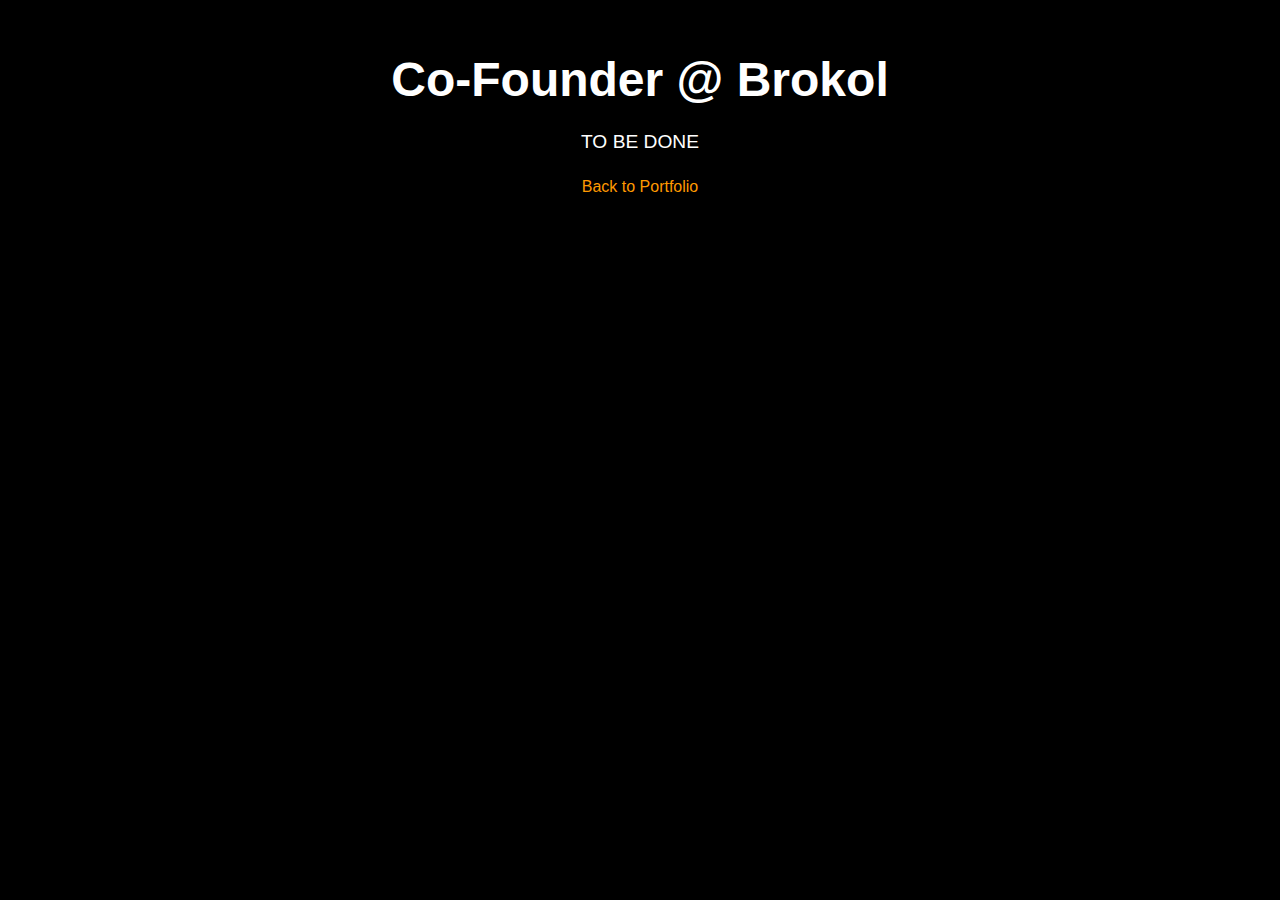
==== src/brokol.html @ a6249a74 "apply prettier formatting" ====
<!DOCTYPE html>
<html lang="en">
  <head>
    <meta charset="UTF-8" />
    <meta name="viewport" content="width=device-width, initial-scale=1.0" />
    <title>Details - Co-Founder @ Brokol</title>
    <link rel="stylesheet" href="brokol.css" />
  </head>
  <body>
    <div class="brokol-page">
      <h1>Co-Founder @ Brokol</h1>
      <p>TO BE DONE</p>
      <a href="../index.html" class="back-link">Back to Portfolio</a>
    </div>
  </body>
</html>
---- src/brokol.css ----
body,
html {
  margin: 0;
  padding: 0;
  width: 100%;
  height: 100%;
  font-family: Arial, sans-serif;
  background-color: black;
  color: white;
}

.brokol-page {
  padding: 20px;
  text-align: center;
}

.brokol-page h1 {
  font-size: 3em;
  margin-bottom: 20px;
}

.brokol-page p {
  font-size: 1.2em;
  max-width: 800px;
  margin: 0 auto;
  line-height: 1.6;
}

.back-link {
  display: block;
  margin-top: 20px;
  color: #ff9900;
  text-decoration: none;
}

.back-link:hover {
  text-decoration: underline;
}
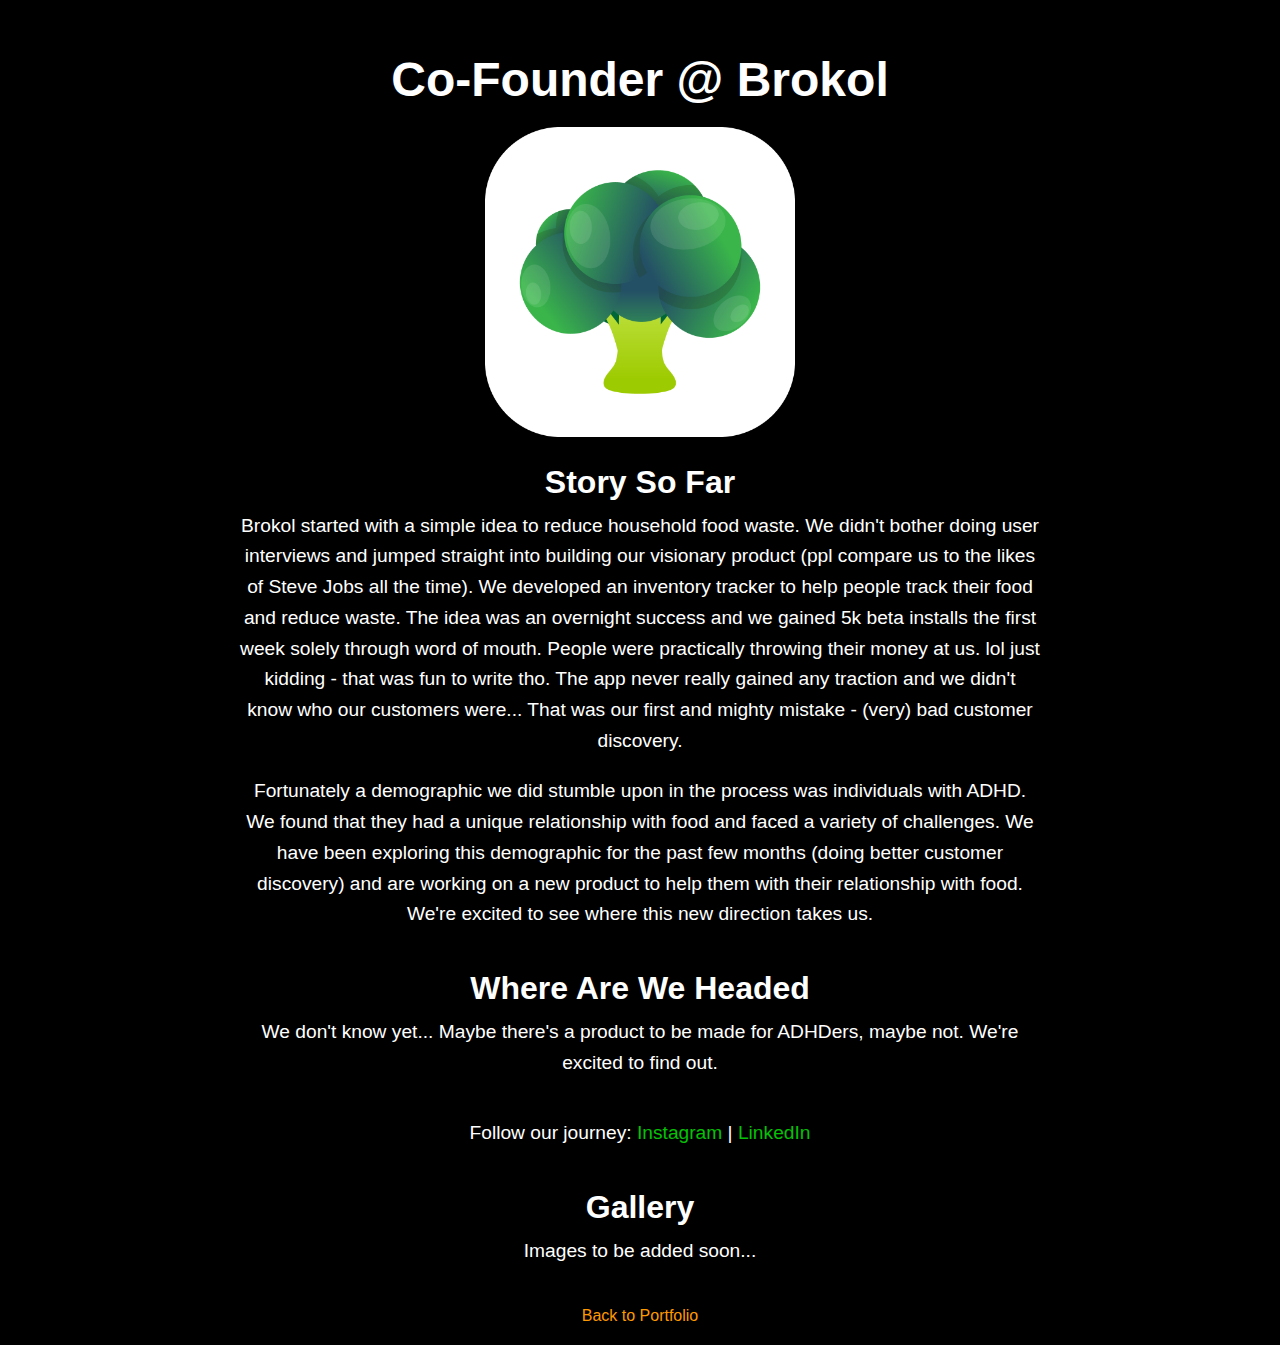
==== commit aef94eee: "update brokol page" ====
--- a/src/brokol.html
+++ b/src/brokol.html
@@ -9,7 +9,54 @@
   <body>
     <div class="brokol-page">
       <h1>Co-Founder @ Brokol</h1>
-      <p>TO BE DONE</p>
+      <img src="./brokol.png" alt="Brokol" class="brokol-image" />
+      <section class="section">
+        <h2>Story So Far</h2>
+        <p>
+          Brokol started with a simple idea to reduce household food waste. We
+          didn't bother doing user interviews and jumped straight into building
+          our visionary product (ppl compare us to the likes of Steve Jobs all
+          the time). We developed an inventory tracker to help people track
+          their food and reduce waste. The idea was an overnight success and we
+          gained 5k beta installs the first week solely through word of mouth.
+          People were practically throwing their money at us. lol just kidding -
+          that was fun to write tho. The app never really gained any traction
+          and we didn't know who our customers were... That was our first and
+          mighty mistake - (very) bad customer discovery.
+        </p>
+        <p>
+          Fortunately a demographic we did stumble upon in the process was
+          individuals with ADHD. We found that they had a unique relationship
+          with food and faced a variety of challenges. We have been exploring
+          this demographic for the past few months (doing better customer
+          discovery) and are working on a new product to help them with their
+          relationship with food. We're excited to see where this new direction
+          takes us.
+        </p>
+      </section>
+      <section class="section">
+        <h2>Where Are We Headed</h2>
+        <p>
+          We don't know yet... Maybe there's a product to be made for ADHDers,
+          maybe not. We're excited to find out.
+        </p>
+        <div class="follow-us">
+          <p>
+            Follow our journey:
+            <a href="https://www.instagram.com/brokol.app/" target="_blank"
+              >Instagram</a
+            >
+            |
+            <a href="https://ca.linkedin.com/company/brokol" target="_blank"
+              >LinkedIn</a
+            >
+          </p>
+        </div>
+      </section>
+      <section class="section">
+        <h2>Gallery</h2>
+        <p>Images to be added soon...</p>
+      </section>
       <a href="../index.html" class="back-link">Back to Portfolio</a>
     </div>
   </body>
--- a/src/brokol.css
+++ b/src/brokol.css
@@ -22,8 +22,50 @@
 .brokol-page p {
   font-size: 1.2em;
   max-width: 800px;
-  margin: 0 auto;
+  margin: 0 auto 20px;
   line-height: 1.6;
+}
+
+.section {
+  margin-bottom: 40px;
+}
+
+.section h2 {
+  font-size: 2em;
+  margin-bottom: 10px;
+}
+
+.brokol-image {
+  width: 25%;
+  max-width: 400px;
+  height: auto;
+  margin: 0 auto 20px;
+  display: block;
+}
+
+.section h2 {
+  font-size: 2em;
+  margin-bottom: 10px;
+}
+
+.follow-us {
+  margin-top: 40px;
+  margin-bottom: 20px;
+}
+
+.follow-us p {
+  font-size: 1.2em;
+  margin-bottom: 10px;
+}
+
+.follow-us a {
+  color: #05c205;
+  text-decoration: none;
+  font-size: 1em;
+}
+
+.follow-us a:hover {
+  text-decoration: underline;
 }
 
 .back-link {
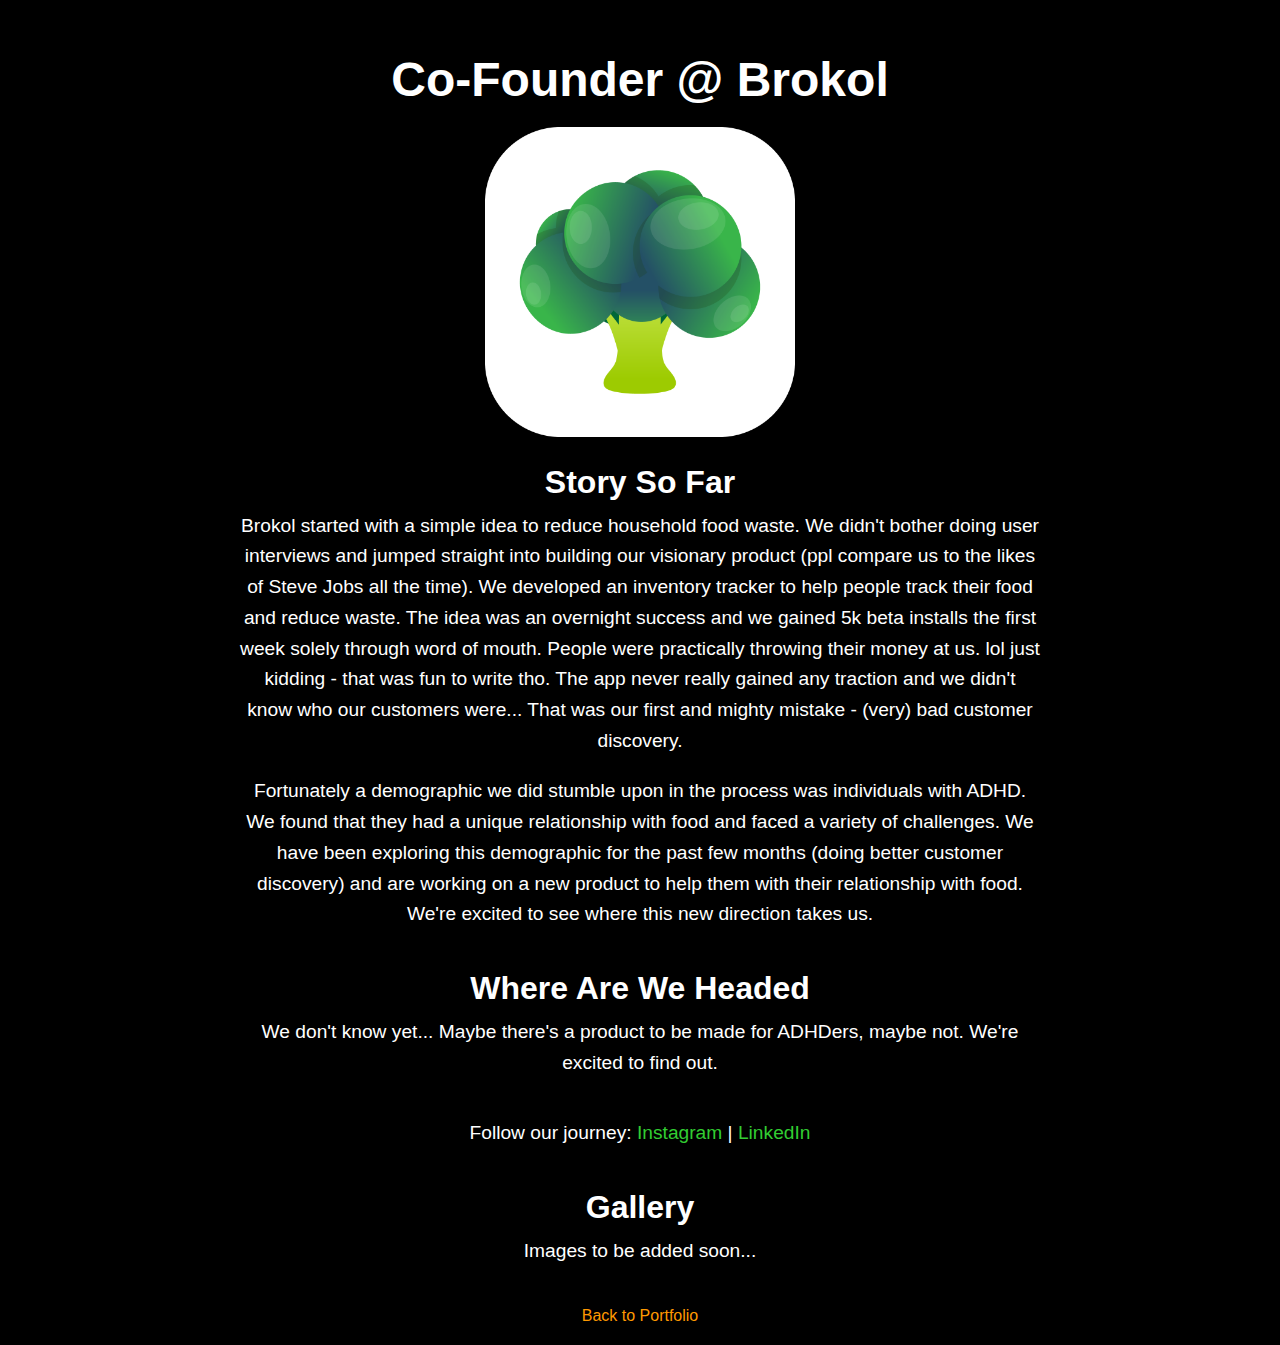
==== commit 4493d8c5: "update back links" ====
--- a/src/brokol.html
+++ b/src/brokol.html
@@ -3,7 +3,7 @@
   <head>
     <meta charset="UTF-8" />
     <meta name="viewport" content="width=device-width, initial-scale=1.0" />
-    <title>Details - Co-Founder @ Brokol</title>
+    <title>Co-Founder @ Brokol</title>
     <link rel="stylesheet" href="brokol.css" />
   </head>
   <body>
@@ -57,7 +57,7 @@
         <h2>Gallery</h2>
         <p>Images to be added soon...</p>
       </section>
-      <a href="../index.html" class="back-link">Back to Portfolio</a>
+      <a href="../" class="back-link">Back to Portfolio</a>
     </div>
   </body>
 </html>
--- a/src/brokol.css
+++ b/src/brokol.css
@@ -59,7 +59,7 @@
 }
 
 .follow-us a {
-  color: #05c205;
+  color: #32cd32;
   text-decoration: none;
   font-size: 1em;
 }
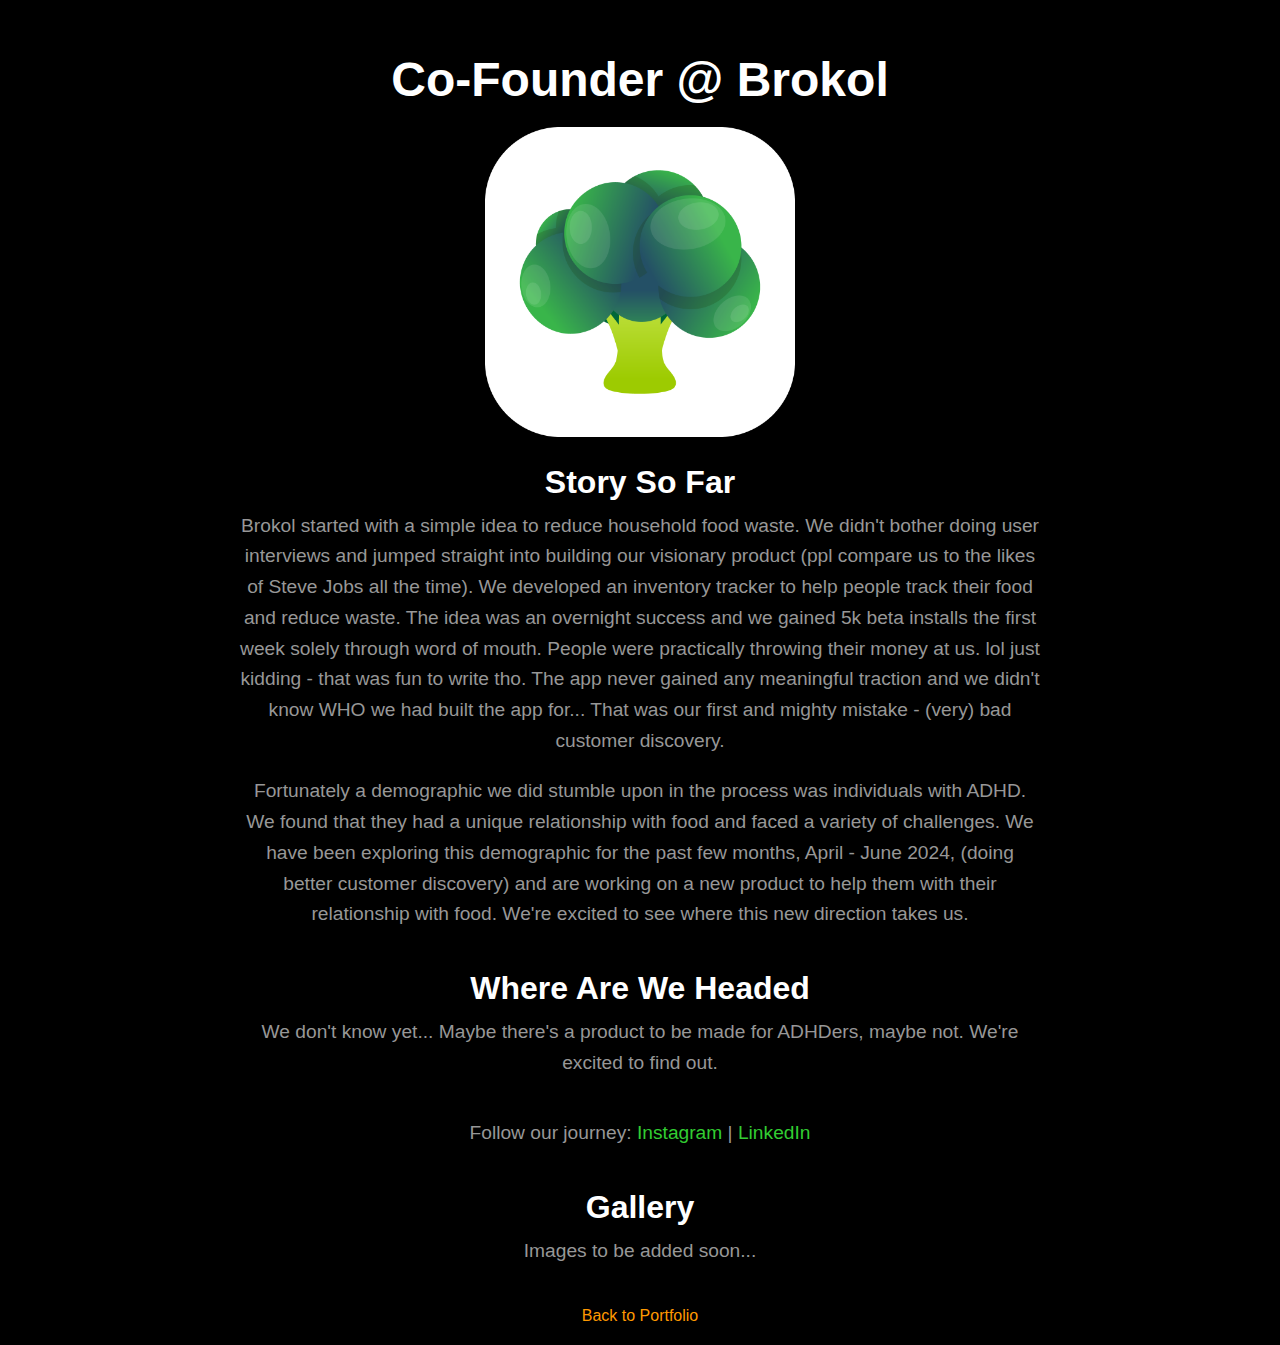
==== commit 29284f9a: "update brokol text" ====
--- a/src/brokol.html
+++ b/src/brokol.html
@@ -20,18 +20,18 @@
           their food and reduce waste. The idea was an overnight success and we
           gained 5k beta installs the first week solely through word of mouth.
           People were practically throwing their money at us. lol just kidding -
-          that was fun to write tho. The app never really gained any traction
-          and we didn't know who our customers were... That was our first and
-          mighty mistake - (very) bad customer discovery.
+          that was fun to write tho. The app never gained any meaningful
+          traction and we didn't know WHO we had built the app for... That was
+          our first and mighty mistake - (very) bad customer discovery.
         </p>
         <p>
           Fortunately a demographic we did stumble upon in the process was
           individuals with ADHD. We found that they had a unique relationship
           with food and faced a variety of challenges. We have been exploring
-          this demographic for the past few months (doing better customer
-          discovery) and are working on a new product to help them with their
-          relationship with food. We're excited to see where this new direction
-          takes us.
+          this demographic for the past few months, April - June 2024, (doing
+          better customer discovery) and are working on a new product to help
+          them with their relationship with food. We're excited to see where
+          this new direction takes us.
         </p>
       </section>
       <section class="section">
--- a/src/brokol.css
+++ b/src/brokol.css
@@ -24,6 +24,7 @@
   max-width: 800px;
   margin: 0 auto 20px;
   line-height: 1.6;
+  color: #979797;
 }
 
 .section {
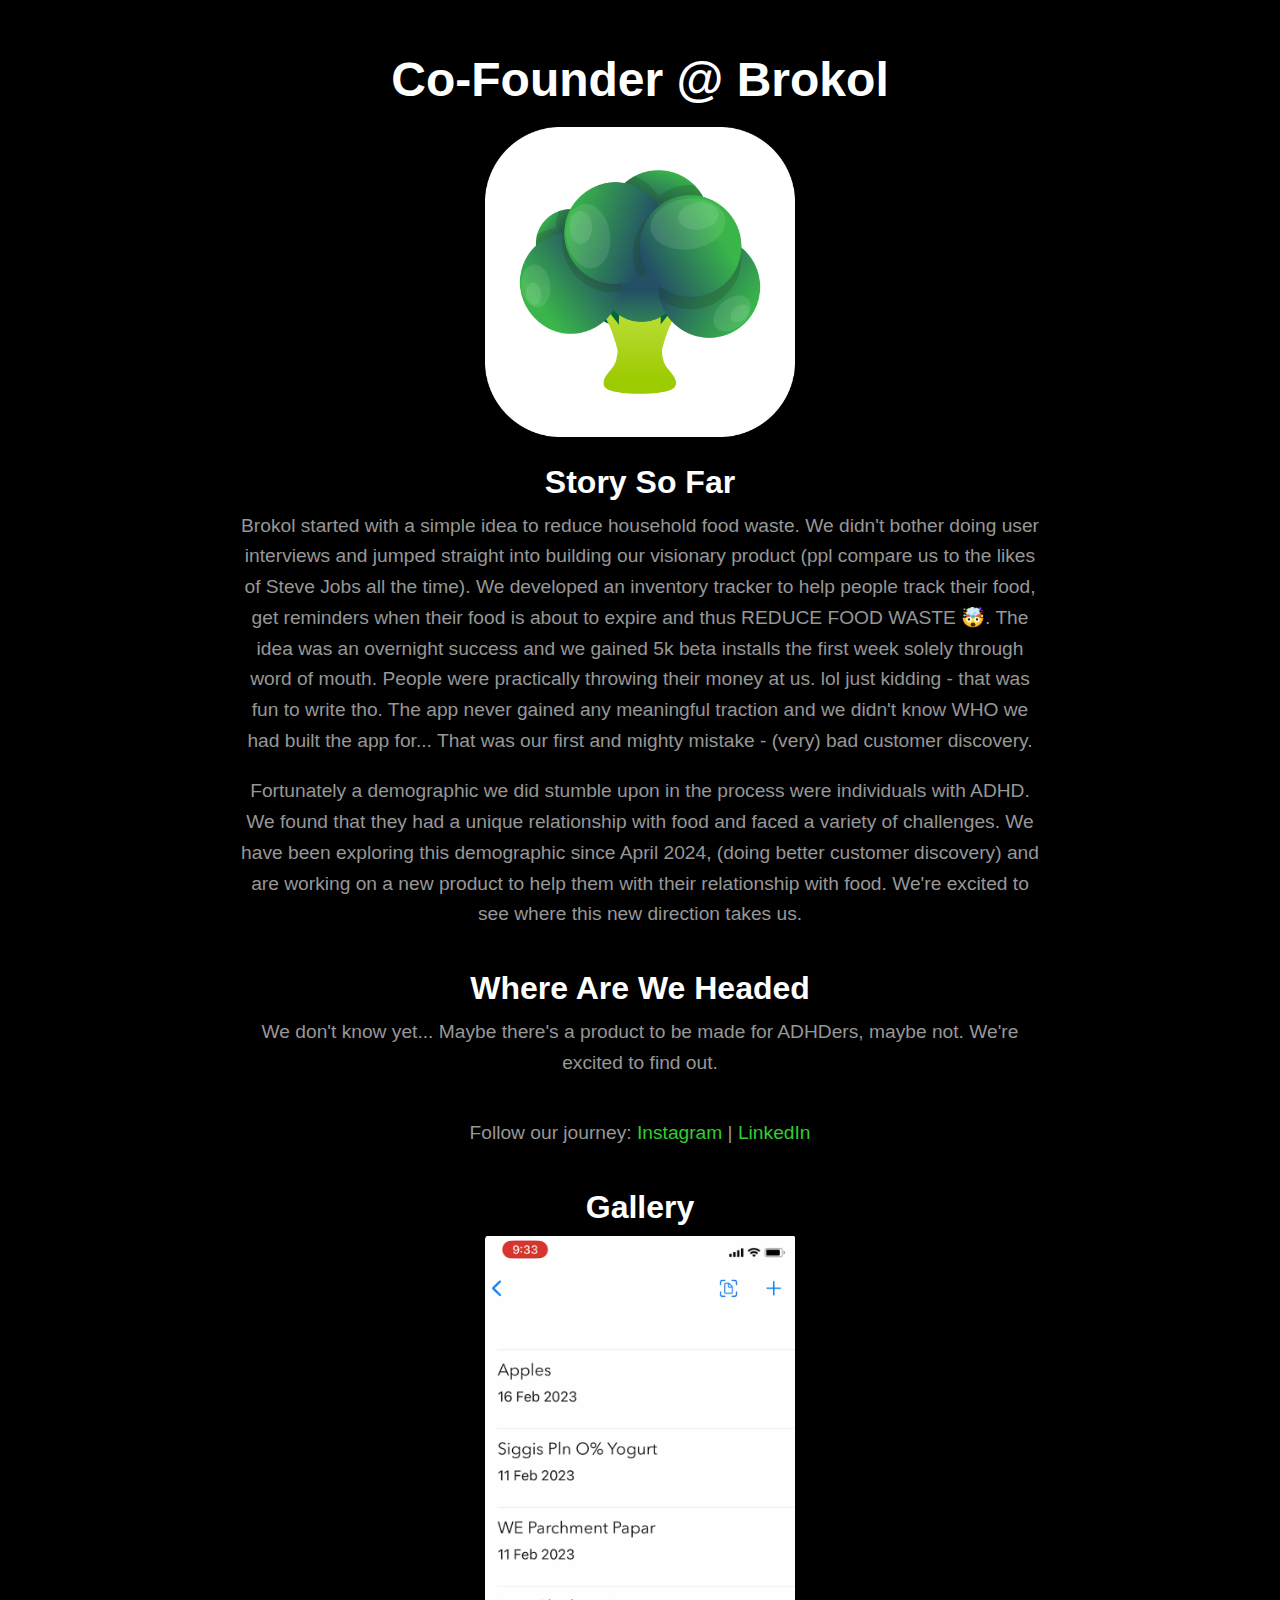
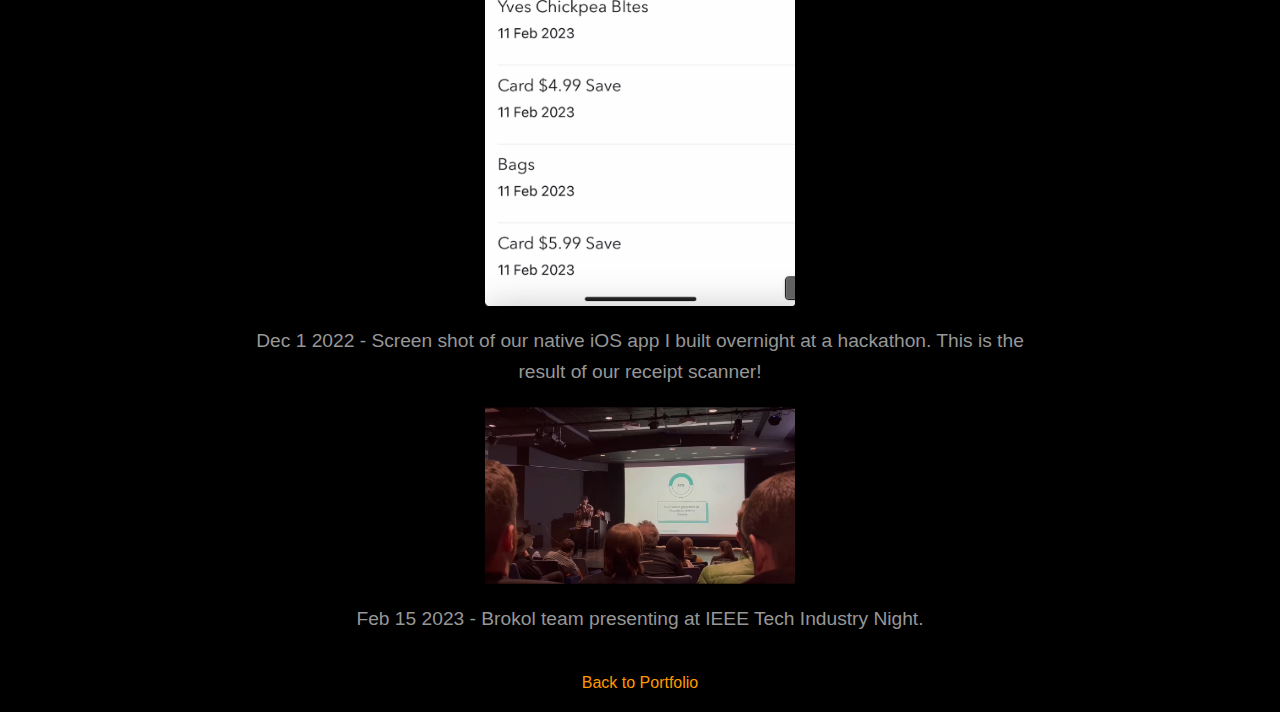
==== commit 8de10444: "add imgs" ====
--- a/src/brokol.html
+++ b/src/brokol.html
@@ -17,21 +17,21 @@
           didn't bother doing user interviews and jumped straight into building
           our visionary product (ppl compare us to the likes of Steve Jobs all
           the time). We developed an inventory tracker to help people track
-          their food and reduce waste. The idea was an overnight success and we
-          gained 5k beta installs the first week solely through word of mouth.
-          People were practically throwing their money at us. lol just kidding -
-          that was fun to write tho. The app never gained any meaningful
-          traction and we didn't know WHO we had built the app for... That was
-          our first and mighty mistake - (very) bad customer discovery.
+          their food, get reminders when their food is about to expire and thus
+          REDUCE FOOD WASTE 🤯. The idea was an overnight success and we gained
+          5k beta installs the first week solely through word of mouth. People
+          were practically throwing their money at us. lol just kidding - that
+          was fun to write tho. The app never gained any meaningful traction and
+          we didn't know WHO we had built the app for... That was our first and
+          mighty mistake - (very) bad customer discovery.
         </p>
         <p>
-          Fortunately a demographic we did stumble upon in the process was
+          Fortunately a demographic we did stumble upon in the process were
           individuals with ADHD. We found that they had a unique relationship
           with food and faced a variety of challenges. We have been exploring
-          this demographic for the past few months, April - June 2024, (doing
-          better customer discovery) and are working on a new product to help
-          them with their relationship with food. We're excited to see where
-          this new direction takes us.
+          this demographic since April 2024, (doing better customer discovery)
+          and are working on a new product to help them with their relationship
+          with food. We're excited to see where this new direction takes us.
         </p>
       </section>
       <section class="section">
@@ -55,9 +55,15 @@
       </section>
       <section class="section">
         <h2>Gallery</h2>
-        <p>Images to be added soon...</p>
+        <img src="./brokol1.png" class="brokol-image" />
+        <p>
+          Dec 1 2022 - Screen shot of our native iOS app I built overnight at a
+          hackathon. This is the result of our receipt scanner!
+        </p>
+        <img src="./brokol2.png" class="brokol-image" />
+        <p>Feb 15 2023 - Brokol team presenting at IEEE Tech Industry Night.</p>
       </section>
-      <a href="../" class="back-link">Back to Portfolio</a>
+      <a href="../#work-section" class="back-link">Back to Portfolio</a>
     </div>
   </body>
 </html>
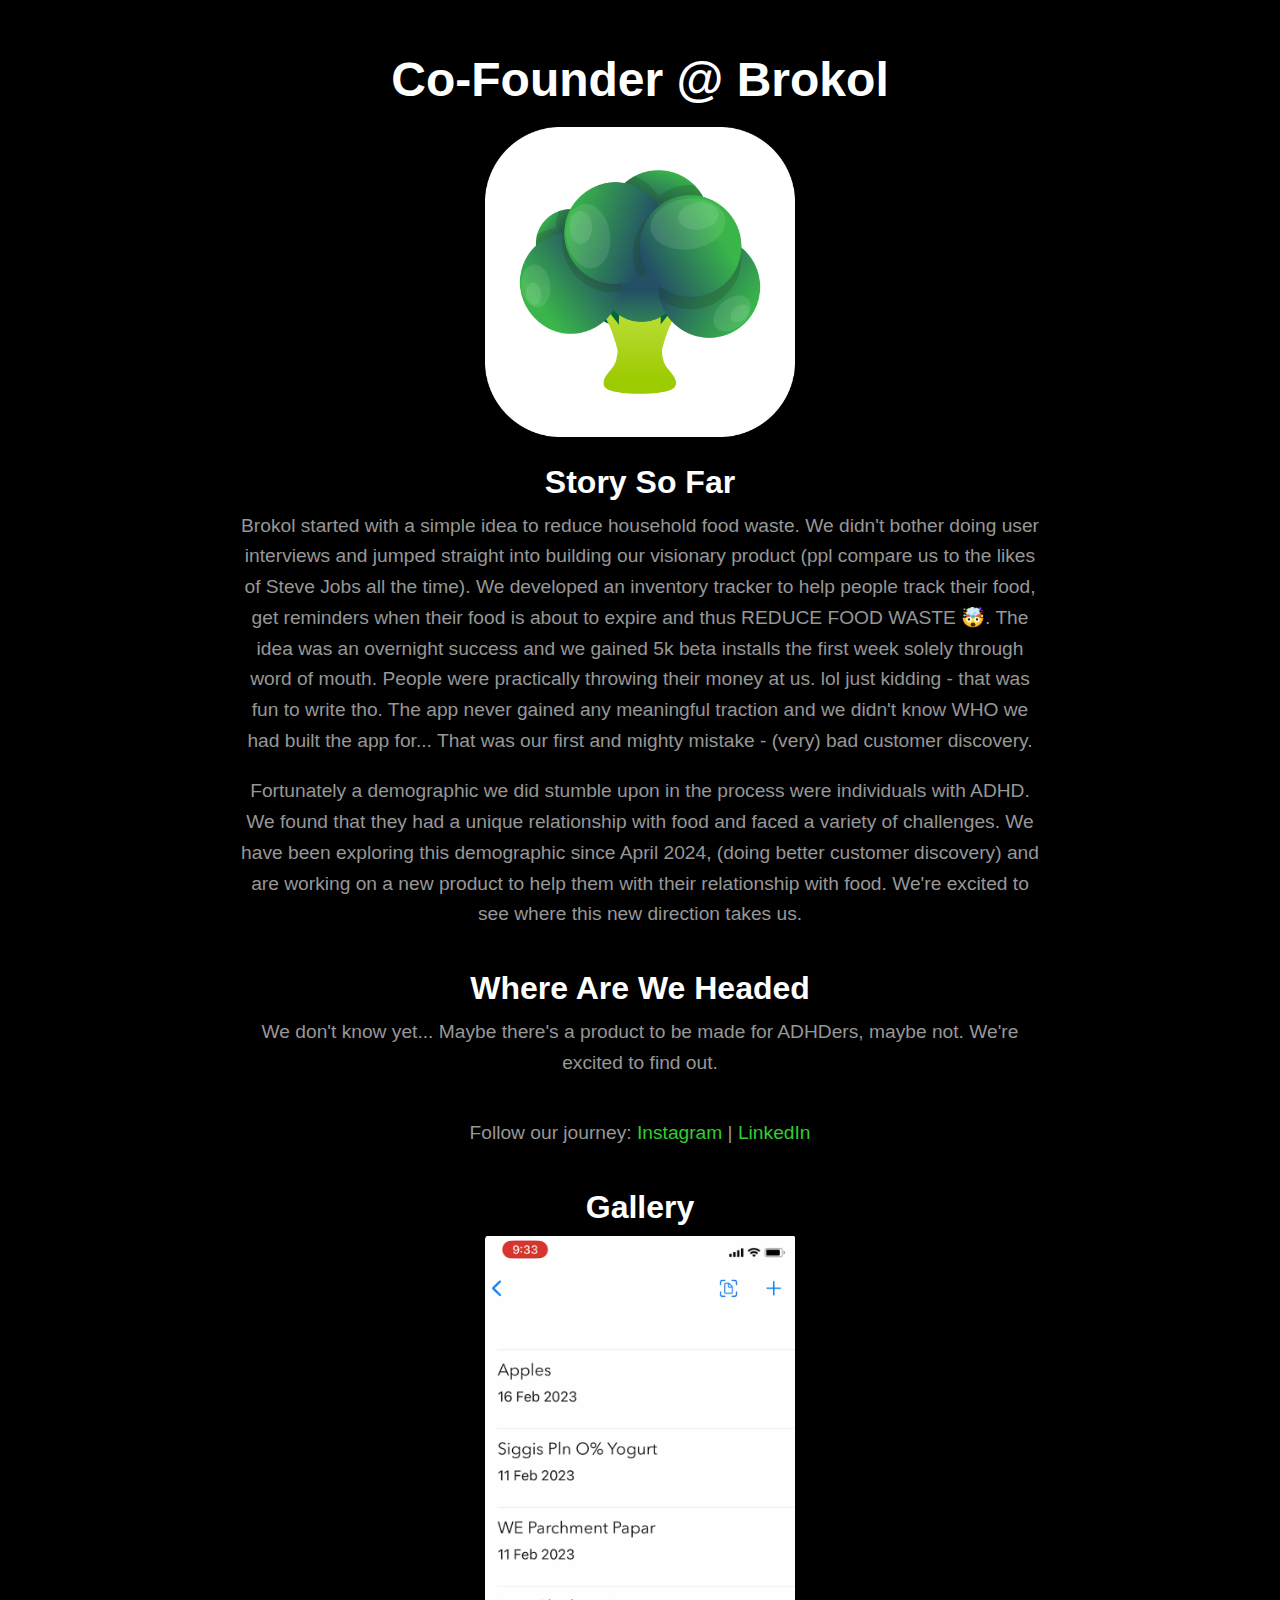
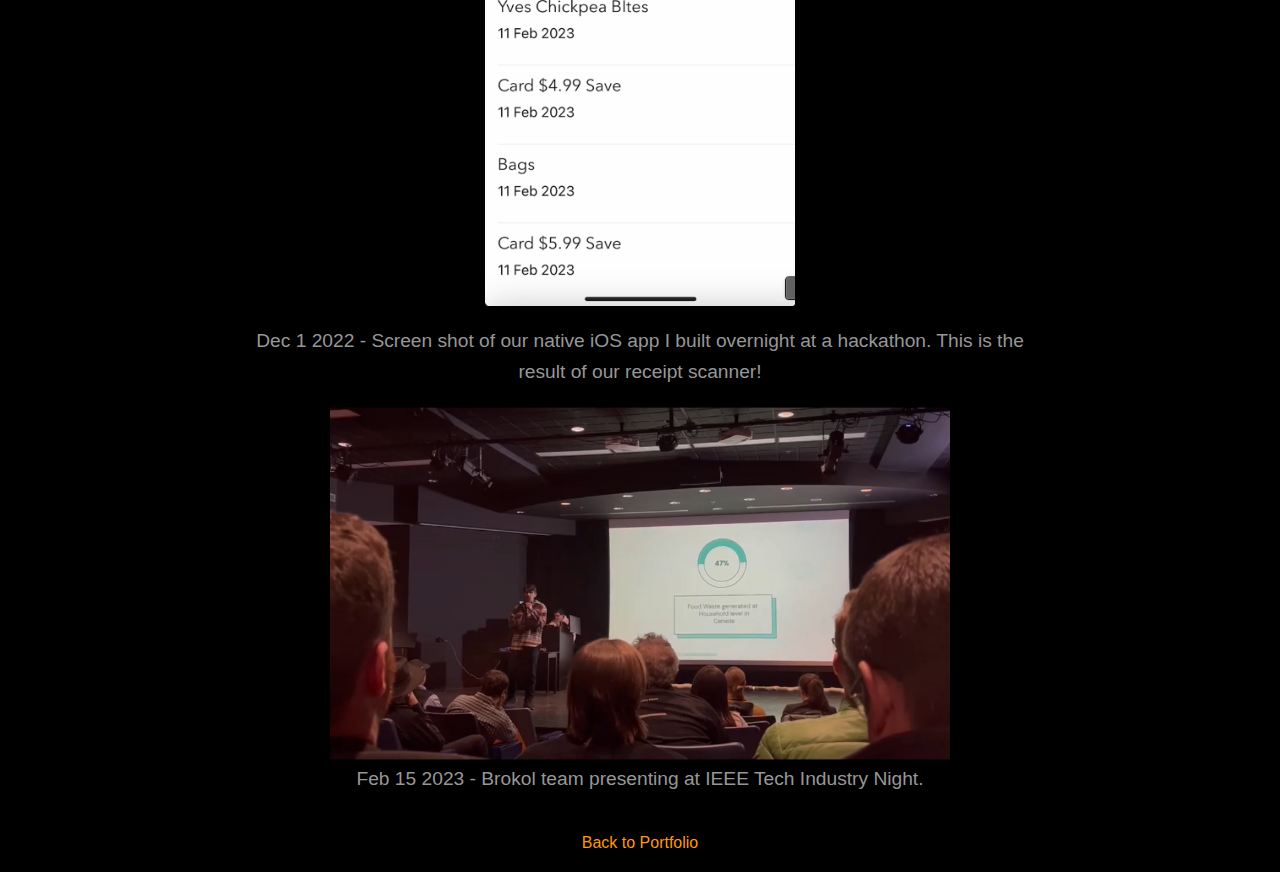
==== commit 77d24cda: "update img style" ====
--- a/src/brokol.html
+++ b/src/brokol.html
@@ -60,7 +60,7 @@
           Dec 1 2022 - Screen shot of our native iOS app I built overnight at a
           hackathon. This is the result of our receipt scanner!
         </p>
-        <img src="./brokol2.png" class="brokol-image" />
+        <img src="./brokol2.png" class="brokol-image-wide" />
         <p>Feb 15 2023 - Brokol team presenting at IEEE Tech Industry Night.</p>
       </section>
       <a href="../#work-section" class="back-link">Back to Portfolio</a>
--- a/src/brokol.css
+++ b/src/brokol.css
@@ -44,6 +44,10 @@
   display: block;
 }
 
+.brokol-image-wide {
+  width: 50%;
+}
+
 .section h2 {
   font-size: 2em;
   margin-bottom: 10px;
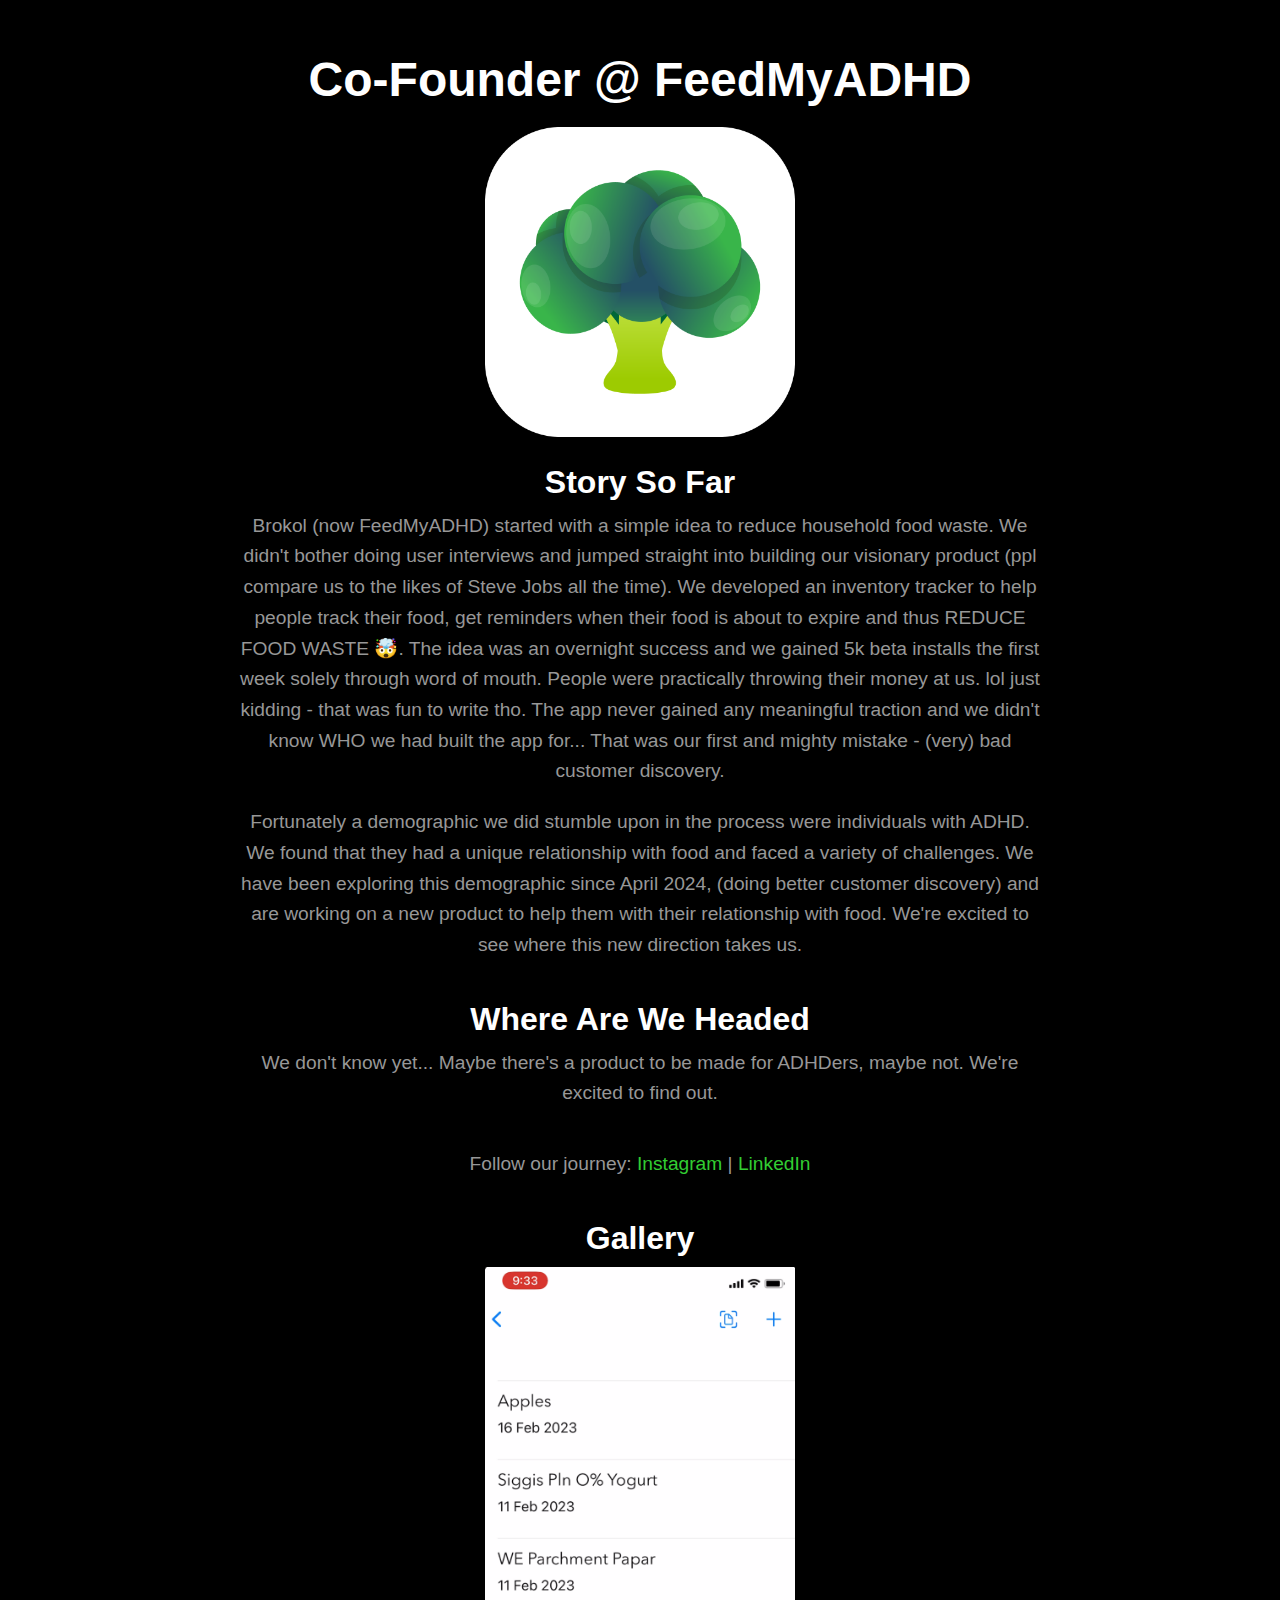
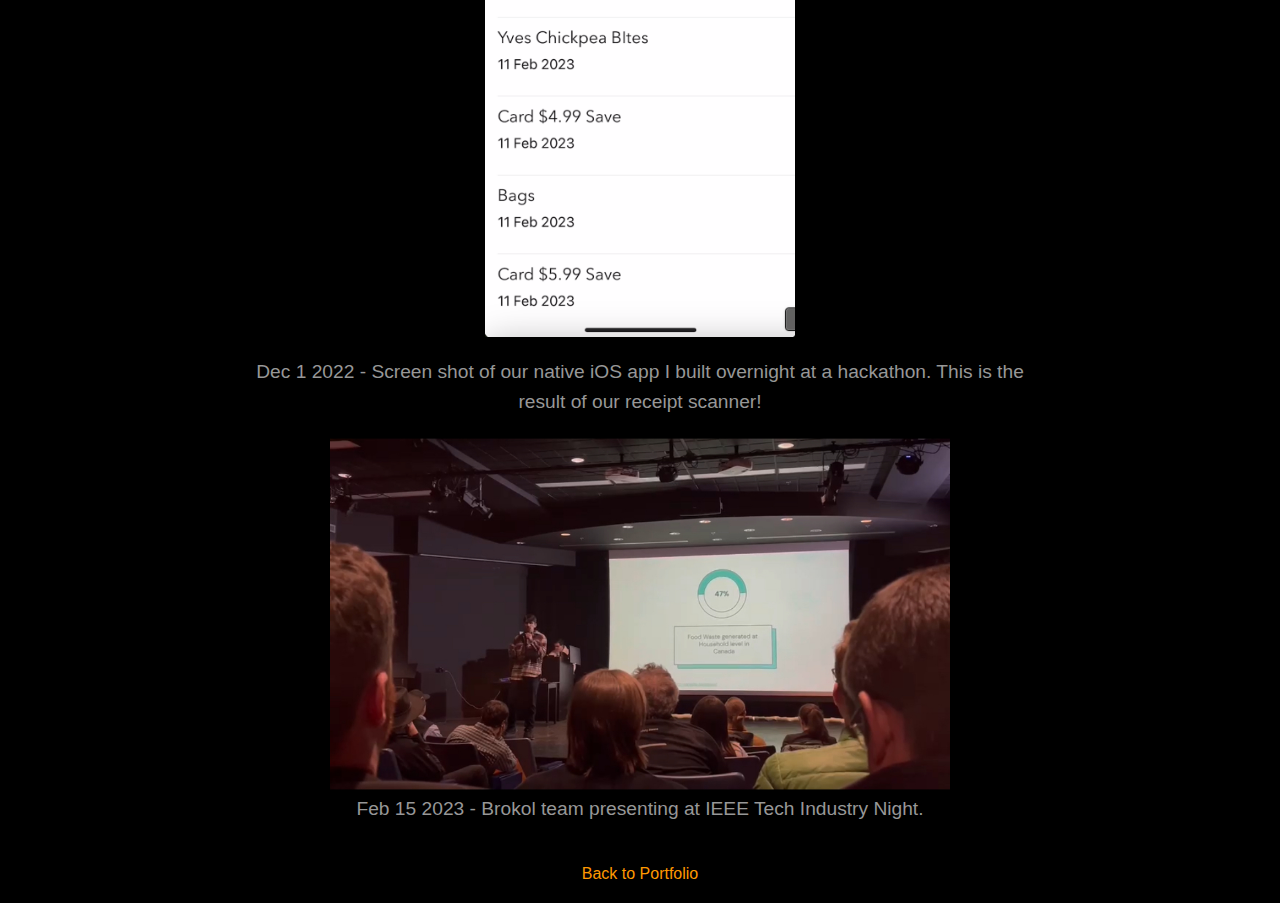
==== commit 9847f544: "update FMA experience" ====
--- a/src/brokol.html
+++ b/src/brokol.html
@@ -8,22 +8,22 @@
   </head>
   <body>
     <div class="brokol-page">
-      <h1>Co-Founder @ Brokol</h1>
+      <h1>Co-Founder @ FeedMyADHD</h1>
       <img src="./brokol.png" alt="Brokol" class="brokol-image" />
       <section class="section">
         <h2>Story So Far</h2>
         <p>
-          Brokol started with a simple idea to reduce household food waste. We
-          didn't bother doing user interviews and jumped straight into building
-          our visionary product (ppl compare us to the likes of Steve Jobs all
-          the time). We developed an inventory tracker to help people track
-          their food, get reminders when their food is about to expire and thus
-          REDUCE FOOD WASTE 🤯. The idea was an overnight success and we gained
-          5k beta installs the first week solely through word of mouth. People
-          were practically throwing their money at us. lol just kidding - that
-          was fun to write tho. The app never gained any meaningful traction and
-          we didn't know WHO we had built the app for... That was our first and
-          mighty mistake - (very) bad customer discovery.
+          Brokol (now FeedMyADHD) started with a simple idea to reduce household
+          food waste. We didn't bother doing user interviews and jumped straight
+          into building our visionary product (ppl compare us to the likes of
+          Steve Jobs all the time). We developed an inventory tracker to help
+          people track their food, get reminders when their food is about to
+          expire and thus REDUCE FOOD WASTE 🤯. The idea was an overnight
+          success and we gained 5k beta installs the first week solely through
+          word of mouth. People were practically throwing their money at us. lol
+          just kidding - that was fun to write tho. The app never gained any
+          meaningful traction and we didn't know WHO we had built the app for...
+          That was our first and mighty mistake - (very) bad customer discovery.
         </p>
         <p>
           Fortunately a demographic we did stumble upon in the process were
